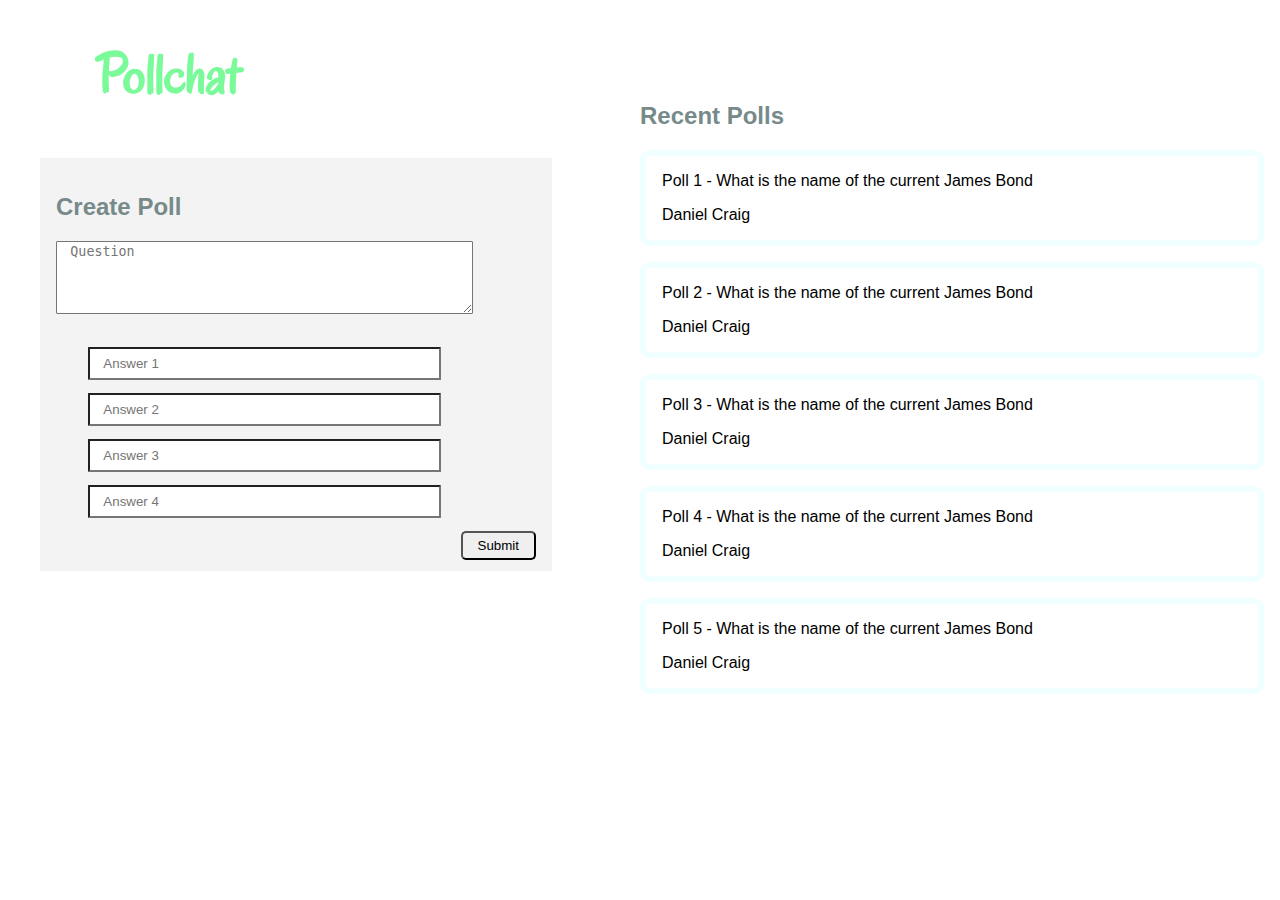
==== public/index.html @ 8012b990 "fix heading position on pages" ====
<!DOCTYPE html>
<head>
<title>Pollchat - Realtime polling in a flash</title>
<script type="application/json" src="main.js" ></script>
<link href="pollchat.css" rel="stylesheet" type="text/css">
<link href='http://fonts.googleapis.com/css?family=Oregano' rel='stylesheet' type='text/css'>
</head>
<body>
	<div id="left" class="poll-input">
		<h1 id="title" class="page-title">Pollchat</h1>
		<div id="hero" class="hero-unit">
			<h2 id="subtitle" class="subtitle">Create Poll</h2>
			<textarea class="data-entry question-entry" placeholder="Question"></textarea>
			<div class="poll-answers">
				<input class="data-entry" type="text" placeholder="Answer 1"></input>
				<input class="data-entry" type="text" placeholder="Answer 2"></input>
				<input class="data-entry" type="text" placeholder="Answer 3"></input>
				<input class="data-entry" type="text" placeholder="Answer 4"></input>
				<input type="submit" class="btn btn-submit btn-create"></input>
			</div>
		</div>
	</div>
	<div id="right" class="recent-polls">
		<h2 id="subtitle" class="subtitle">Recent Polls</h2>
		<div id="poll" class="recent-poll">
			<p class="top-poll-question">Poll 1 - What is the name of the current James Bond</p>
			<p class="top-answer">Daniel Craig</p>
		</div>
		<div id="poll" class="recent-poll">
			<p class="top-poll-question">Poll 2 - What is the name of the current James Bond</p>
			<p class="top-answer">Daniel Craig</p>
		</div>
		<div id="poll" class="recent-poll">
			<p class="top-poll-question">Poll 3 - What is the name of the current James Bond</p>
			<p class="top-answer">Daniel Craig</p>
		</div>
		<div id="poll" class="recent-poll">
			<p class="top-poll-question">Poll 4 - What is the name of the current James Bond</p>
			<p class="top-answer">Daniel Craig</p>
		</div>
		<div id="poll" class="recent-poll">
			<p class="top-poll-question">Poll 5 - What is the name of the current James Bond</p>
			<p class="top-answer">Daniel Craig</p>
		</div>
	</div>
</body>
</html>
---- public/pollchat.css ----
html {
	height : 100%;
}

body {
	display : inline;
	height : 100%;
	font-family : sans-serif;
}

.hero-unit {
	margin-top : 3em;
	background: rgb(243, 243, 243);
	padding: 1em;
	padding-bottom : 2.5em;
}

.btn {

}

.btn-submit {
	cursor: pointer;
	border-radius: 5px;
	padding: 5px 15px;
}

.btn-create {
	float : right;
}

.page-title {
	margin-left : 1em;
	color : rgb(123, 250, 154);
	font-family : 'Oregano', cursive;
	font-size : 3.5em;
}

.subtitle {
	color : rgb(119, 138, 138);
	font-size : 1.5em;
}

.data-entry {
	display : block;
	width : 25em;
	margin-bottom : 1em;
	height : 2em;
	border-radius : 1px;
	padding-left : 1em;
}

.data-box {
	display: block;
}

.text-super {
	font-size: x-large;
}

.sidebar-left {
	display : inline;
	float : left;
	width : 63%;
	padding-left : 2.5em;
}

.sidebar-right {
	float : right;
	width : 30%;
	margin-top : 5em;
	height : 100%;
}

.poll-question {
	margin-left : 10em;
	margin-bottom : 1em;
}

.chat-window {
	border-left-style : outset;
	padding-left : 0.5em;
	margin : auto;
	height : 100%;
}

.chat-username {
	margin-right : 10px;
	color : #ddc;
}

.chat-text {

}

.chat-comment {
	font-family : 'Flamenco', cursive;
}

#poll-options {
	list-style-type : none;
	padding : 0;
	margin-left : 0;
	display : inline;
}

.poll-options {
	list-style-type : none;
	margin-left : 3em;
	margin-bottom : 3em;
}

li.response {
	display : inline;
	padding : 1em;
}

li.response:hover {
	background-color : #cdc;
	border-radius: 6px;
}

.poll {
	padding-left: 10em;
}

.recent-polls {
	float : right;
	width : 50%;
	margin-top : 5%;
}

.poll-input {
	float : left;
	padding-right : 5em;
	margin-left : 2.5em;
	width : 40%;
}

.top-poll-question,
.top-poll-answer {
	display : inline;
}

.recent-poll {
	border-style : solid;
	border-width : 6px;
	border-color : azure;
	margin-bottom : 1em;
	margin-right : 1em;
	padding-left : 1em;
	padding-top : 1em;
	border-radius : 10px;
}

.question-entry {
	margin-bottom : 2.5em;
	width : 30em;
	height : 5em;
	border-radius : none;
	max-width : 34.25em;
	max-height : 15em;
}

.poll-answers {
	margin-left : 2em;
}

.prose {
	font-family : 'Fanwood Text', serif;
	font-size : large;
	line-height : 1.5;
}

.declaration {
	margin-top 
}

.links {
	padding-top : 1em;
}

a.link {
	display: block;
	padding-bottom: 0.5em;
	color : #daa;
}

a.main-page-link {
	font-size: larger;
	text-decoration: none;
}

a.main-page-link:hover {
	border-radius: 6px;
	text-decoration: underline;
}

.login-header {
	padding-left : 2.5em;
	float : left;
}

.login-body {
	margin-top : 8em;
}
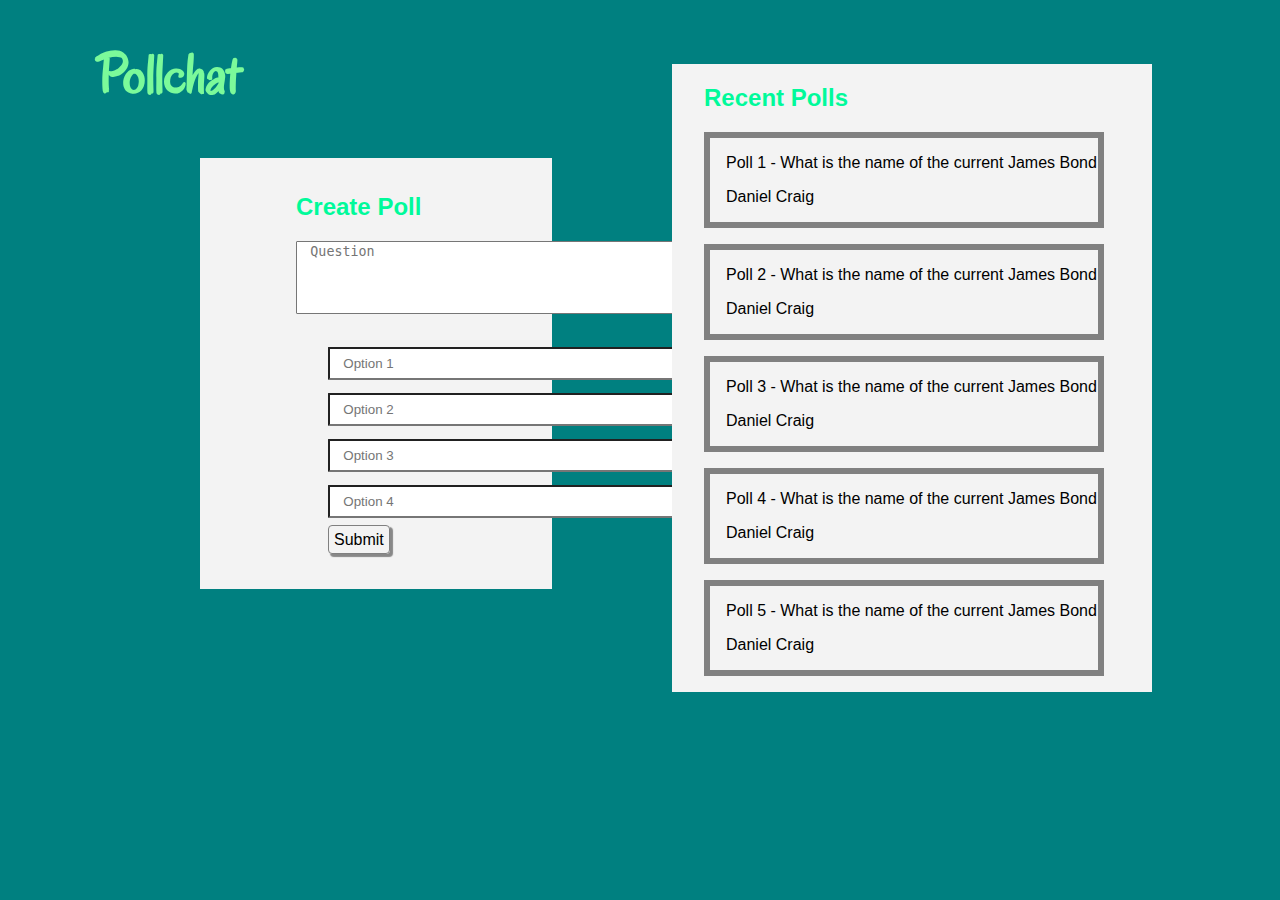
==== commit c499176f: "Fixes for layout and function of chat and links" ====
--- a/public/index.html
+++ b/public/index.html
@@ -1,5 +1,6 @@
 <!DOCTYPE html>
 <head>
+<meta charset="utf-8"/>
 <title>Pollchat - Realtime polling in a flash</title>
 <script type="application/json" src="main.js" ></script>
 <link href="pollchat.css" rel="stylesheet" type="text/css">
@@ -8,37 +9,39 @@
 <body>
 	<div id="left" class="poll-input">
 		<h1 id="title" class="page-title">Pollchat</h1>
-		<div id="hero" class="hero-unit">
-			<h2 id="subtitle" class="subtitle">Create Poll</h2>
-			<textarea class="data-entry question-entry" placeholder="Question"></textarea>
-			<div class="poll-answers">
-				<input class="data-entry" type="text" placeholder="Answer 1"></input>
-				<input class="data-entry" type="text" placeholder="Answer 2"></input>
-				<input class="data-entry" type="text" placeholder="Answer 3"></input>
-				<input class="data-entry" type="text" placeholder="Answer 4"></input>
-				<input type="submit" class="btn btn-submit btn-create"></input>
+		<div id="hero" class="hero-unit hero-poll">
+			<div id="poll-creation" class="poll-create-options">
+				<h2 id="subtitle-createpoll" class="subtitle">Create Poll</h2>
+				<textarea class="data-entry question-entry" placeholder="Question" alt="Poll Question"></textarea>
+				<div class="poll-answers">
+					<input class="data-entry" type="text" placeholder="Option 1" alt="Option 1"/>
+					<input class="data-entry" type="text" placeholder="Option 2" alt="Option 2"/>
+					<input class="data-entry" type="text" placeholder="Option 3" alt="Option 3"/>
+					<input class="data-entry" type="text" placeholder="Option 4" alt="Option 4"/>
+					<a href="poll.html" class="btn-custom btn-create" onclick="createPoll();">Submit</a>
+				</div>
 			</div>
 		</div>
 	</div>
 	<div id="right" class="recent-polls">
-		<h2 id="subtitle" class="subtitle">Recent Polls</h2>
-		<div id="poll" class="recent-poll">
+		<h2 id="subtitle-recentpoll" class="subtitle">Recent Polls</h2>
+		<div id="poll-1" class="recent-poll">
 			<p class="top-poll-question">Poll 1 - What is the name of the current James Bond</p>
 			<p class="top-answer">Daniel Craig</p>
 		</div>
-		<div id="poll" class="recent-poll">
+		<div id="poll-2" class="recent-poll">
 			<p class="top-poll-question">Poll 2 - What is the name of the current James Bond</p>
 			<p class="top-answer">Daniel Craig</p>
 		</div>
-		<div id="poll" class="recent-poll">
+		<div id="poll-3" class="recent-poll">
 			<p class="top-poll-question">Poll 3 - What is the name of the current James Bond</p>
 			<p class="top-answer">Daniel Craig</p>
 		</div>
-		<div id="poll" class="recent-poll">
+		<div id="poll-4" class="recent-poll">
 			<p class="top-poll-question">Poll 4 - What is the name of the current James Bond</p>
 			<p class="top-answer">Daniel Craig</p>
 		</div>
-		<div id="poll" class="recent-poll">
+		<div id="poll-5" class="recent-poll">
 			<p class="top-poll-question">Poll 5 - What is the name of the current James Bond</p>
 			<p class="top-answer">Daniel Craig</p>
 		</div>
--- a/public/pollchat.css
+++ b/public/pollchat.css
@@ -6,6 +6,7 @@
 	display : inline;
 	height : 100%;
 	font-family : sans-serif;
+	background-color: #008080;
 }
 
 .hero-unit {
@@ -16,28 +17,52 @@
 }
 
 .btn {
-
-}
-
-.btn-submit {
 	cursor: pointer;
 	border-radius: 5px;
 	padding: 5px 15px;
 }
 
+.btn-submit {
+	
+}
+
 .btn-create {
-	float : right;
+	margin-right: 7em;
+}
+
+.btn-send {
+	display : inline;
+}
+
+.btn-custom {
+	padding: 5px;
+	border-radius: 4px;
+	border-style: solid;
+	border-color: gray;
+	border-width: 1px;
+	box-shadow: 2.5px 2.55px 1px #888;
+}
+
+a.btn-custom {
+	text-decoration: none;
+	color: black;
+}
+
+.btn-custom:hover {
+	background-color: teal;
+	color: white;
+	cursor: pointer;
 }
 
 .page-title {
 	margin-left : 1em;
-	color : rgb(123, 250, 154);
+	color : #7bfa9a;
 	font-family : 'Oregano', cursive;
 	font-size : 3.5em;
 }
 
 .subtitle {
-	color : rgb(119, 138, 138);
+	color : #00fa9a;
 	font-size : 1.5em;
 }
 
@@ -59,38 +84,52 @@
 }
 
 .sidebar-left {
-	display : inline;
-	float : left;
+	display : inline-block;
 	width : 63%;
 	padding-left : 2.5em;
+	margin-right: 2em;
 }
 
 .sidebar-right {
-	float : right;
-	width : 30%;
-	margin-top : 5em;
-	height : 100%;
+	display: inline-block;
+	width : 25%;
+	margin-right: 3em;
+	padding-bottom: 2em;
+	padding-left: 2em;
+	background-color: rgb(243, 243, 243);
 }
 
 .poll-question {
-	margin-left : 10em;
+	text-align: center;
 	margin-bottom : 1em;
 }
 
 .chat-window {
 	border-left-style : outset;
 	padding-left : 0.5em;
-	margin : auto;
-	height : 100%;
+	margin-right: 2.5em;
+	margin-bottom : 2em;
+	padding-top: 0.5em;
+	padding-bottom: 0.5em;
+	font-size: 1.25em;
+}
+
+.chat-block {
+	padding-top: 2.5em;
+	position: fixed;
+	margin-top: 10em;
 }
 
 .chat-username {
 	margin-right : 10px;
-	color : #ddc;
 }
 
 .chat-text {
 
+}
+
+.chat-entry {
+	display: inline;
 }
 
 .chat-comment {
@@ -106,7 +145,7 @@
 
 .poll-options {
 	list-style-type : none;
-	margin-left : 3em;
+	text-align: center;
 	margin-bottom : 3em;
 }
 
@@ -121,13 +160,16 @@
 }
 
 .poll {
-	padding-left: 10em;
+	text-align: center;
 }
 
 .recent-polls {
 	float : right;
-	width : 50%;
+	width : 35%;
 	margin-top : 5%;
+	background-color: rgb(243, 243, 243);
+	margin-right: 10%;
+	padding-left: 2em;
 }
 
 .poll-input {
@@ -137,6 +179,10 @@
 	width : 40%;
 }
 
+.hero-poll {
+	margin-left: 10em;
+}
+
 .top-poll-question,
 .top-poll-answer {
 	display : inline;
@@ -145,19 +191,17 @@
 .recent-poll {
 	border-style : solid;
 	border-width : 6px;
-	border-color : azure;
+	border-color : grey;
 	margin-bottom : 1em;
-	margin-right : 1em;
+	margin-right : 3em;
 	padding-left : 1em;
 	padding-top : 1em;
-	border-radius : 10px;
 }
 
 .question-entry {
 	margin-bottom : 2.5em;
 	width : 30em;
 	height : 5em;
-	border-radius : none;
 	max-width : 34.25em;
 	max-height : 15em;
 }
@@ -173,7 +217,7 @@
 }
 
 .declaration {
-	margin-top 
+
 }
 
 .links {
@@ -204,3 +248,11 @@
 .login-body {
 	margin-top : 8em;
 }
+
+.hidden {
+	display : none;
+}
+
+.poll-create-options {
+	padding-left: 5em;
+}
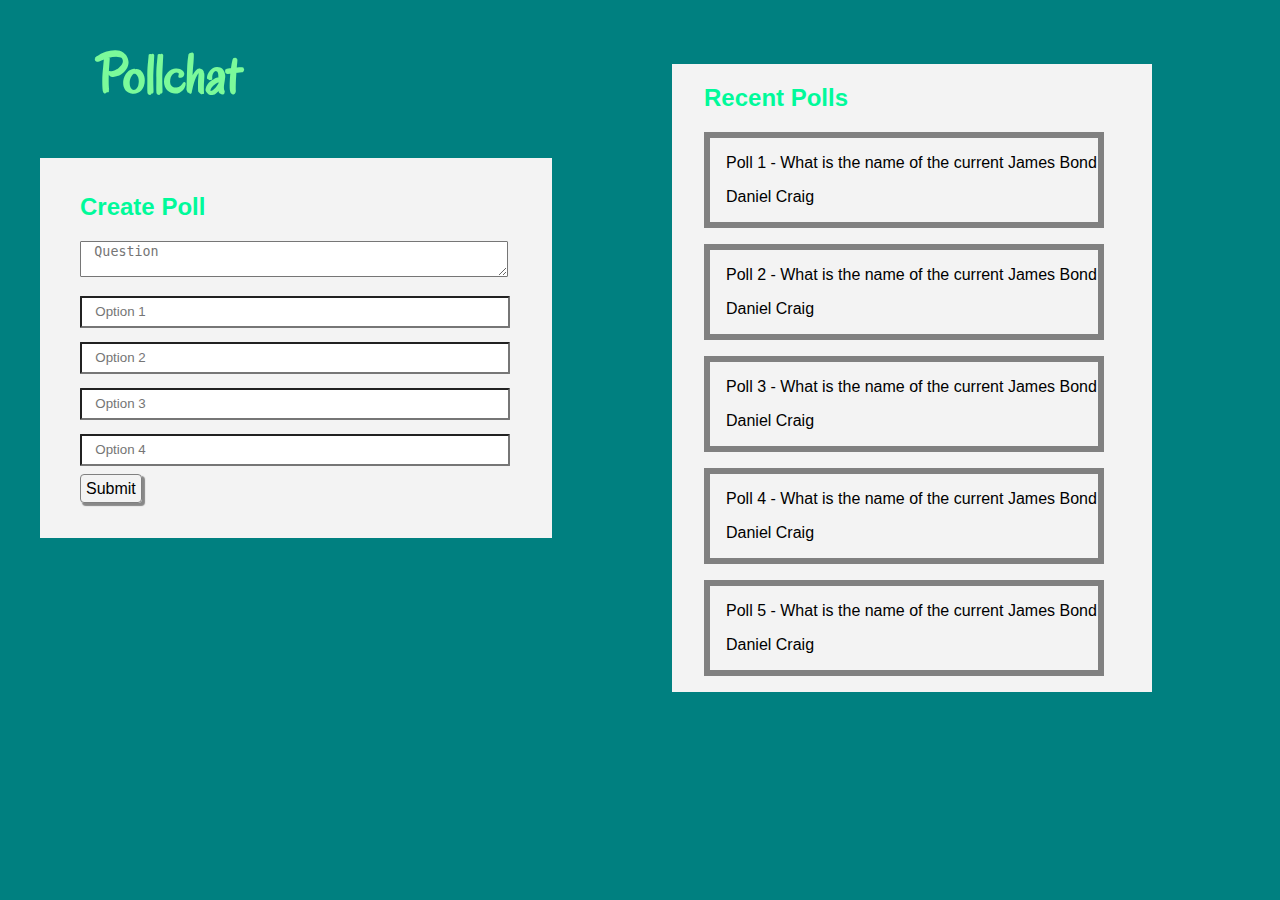
==== commit 11274472: "fix some style issues on uni machines - use % instead of em in some cases" ====
--- a/public/index.html
+++ b/public/index.html
@@ -14,10 +14,10 @@
 				<h2 id="subtitle-createpoll" class="subtitle">Create Poll</h2>
 				<textarea class="data-entry question-entry" placeholder="Question" alt="Poll Question"></textarea>
 				<div class="poll-answers">
-					<input class="data-entry" type="text" placeholder="Option 1" alt="Option 1"/>
-					<input class="data-entry" type="text" placeholder="Option 2" alt="Option 2"/>
-					<input class="data-entry" type="text" placeholder="Option 3" alt="Option 3"/>
-					<input class="data-entry" type="text" placeholder="Option 4" alt="Option 4"/>
+					<input class="data-entry data-entry-large" type="text" placeholder="Option 1" alt="Option 1"/>
+					<input class="data-entry data-entry-large" type="text" placeholder="Option 2" alt="Option 2"/>
+					<input class="data-entry data-entry-large" type="text" placeholder="Option 3" alt="Option 3"/>
+					<input class="data-entry data-entry-large" type="text" placeholder="Option 4" alt="Option 4"/>
 					<a href="poll.html" class="btn-custom btn-create" onclick="createPoll();">Submit</a>
 				</div>
 			</div>
--- a/public/pollchat.css
+++ b/public/pollchat.css
@@ -14,6 +14,12 @@
 	background: rgb(243, 243, 243);
 	padding: 1em;
 	padding-bottom : 2.5em;
+}
+
+.login-unit {
+	padding-top: 2em;
+	padding-left: 1.5em;
+	padding-right: 1.5em;
 }
 
 .btn {
@@ -68,13 +74,17 @@
 
 .data-entry {
 	display : block;
-	width : 25em;
+	width : 60%;
 	margin-bottom : 1em;
 	height : 2em;
 	border-radius : 1px;
 	padding-left : 1em;
 }
 
+.data-entry-large {
+	width: 90%;
+}
+
 .data-box {
 	display: block;
 }
@@ -86,17 +96,22 @@
 .sidebar-left {
 	display : inline-block;
 	width : 63%;
-	padding-left : 2.5em;
-	margin-right: 2em;
+	padding-left : 2.5%;
+	margin-right: 1.5%;
 }
 
 .sidebar-right {
 	display: inline-block;
 	width : 25%;
-	margin-right: 3em;
-	padding-bottom: 2em;
-	padding-left: 2em;
+	margin-right: 2%;
+	padding-bottom: 1%;
+	padding-left: 1.5%;
 	background-color: rgb(243, 243, 243);
+}
+
+.sidebar-mainpage {
+	margin-top: 10em;
+	float: right;
 }
 
 .poll-question {
@@ -180,7 +195,7 @@
 }
 
 .hero-poll {
-	margin-left: 10em;
+
 }
 
 .top-poll-question,
@@ -191,7 +206,7 @@
 .recent-poll {
 	border-style : solid;
 	border-width : 6px;
-	border-color : grey;
+	border-color : gray;
 	margin-bottom : 1em;
 	margin-right : 3em;
 	padding-left : 1em;
@@ -199,15 +214,15 @@
 }
 
 .question-entry {
-	margin-bottom : 2.5em;
-	width : 30em;
-	height : 5em;
-	max-width : 34.25em;
-	max-height : 15em;
+	margin-bottom : 4%;
+	width : 90%;
+	height : 30%;
+	max-width : 90%;
+	max-height : 30%;
 }
 
 .poll-answers {
-	margin-left : 2em;
+
 }
 
 .prose {
@@ -241,18 +256,21 @@
 }
 
 .login-header {
-	padding-left : 2.5em;
+	padding-left: 2.5em;
 	float : left;
 }
 
 .login-body {
-	margin-top : 8em;
+	margin-top: 8em;
+	margin-left: 40%;
+	width: 21%;
+	text-align: center;
 }
 
 .hidden {
-	display : none;
+	display: none;
 }
 
 .poll-create-options {
-	padding-left: 5em;
-}
+	padding-left: 5%;
+}
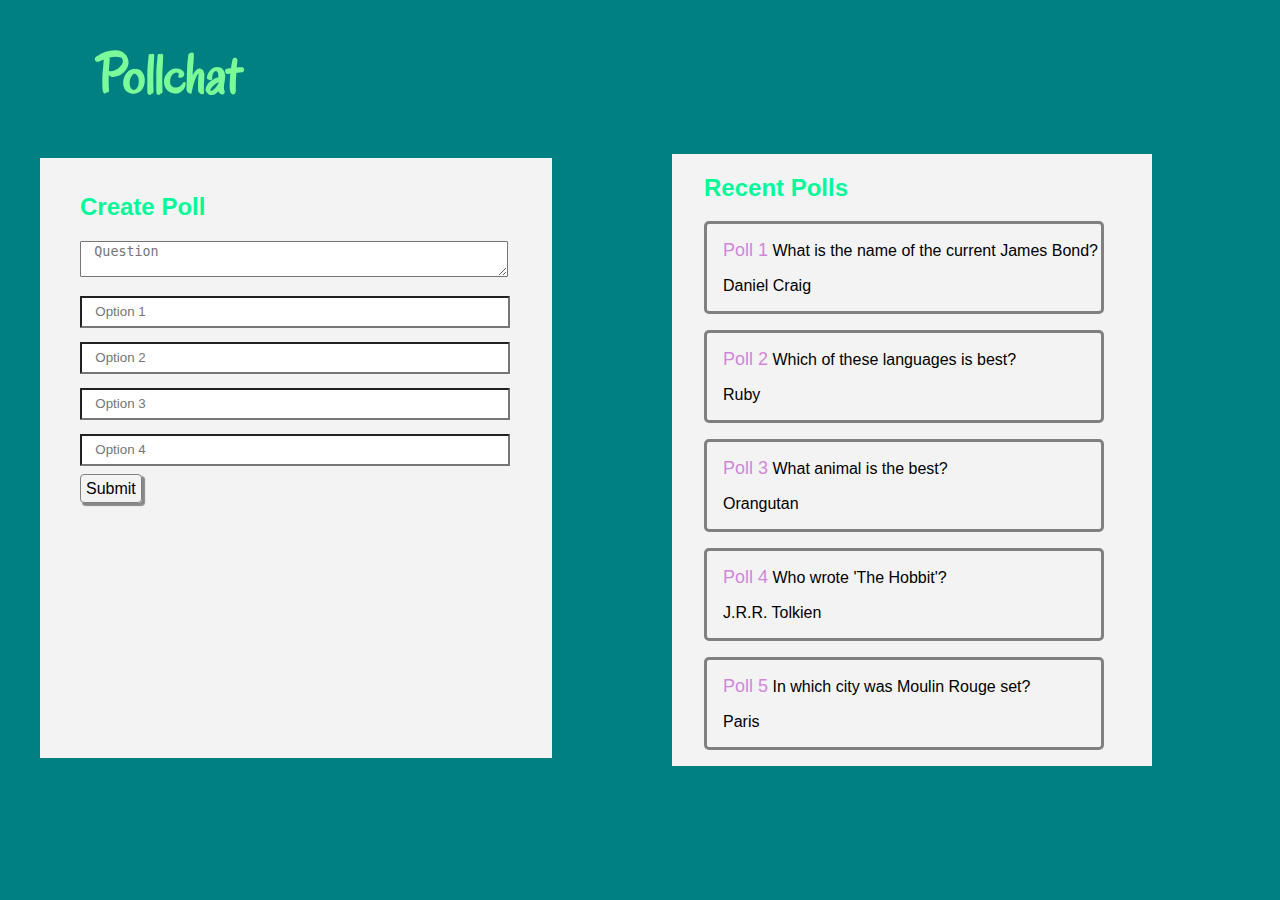
==== commit 07792d62: "update index page to use different questions and fix some style issues" ====
--- a/public/index.html
+++ b/public/index.html
@@ -12,12 +12,12 @@
 		<div id="hero" class="hero-unit hero-poll">
 			<div id="poll-creation" class="poll-create-options">
 				<h2 id="subtitle-createpoll" class="subtitle">Create Poll</h2>
-				<textarea class="data-entry question-entry" placeholder="Question" alt="Poll Question"></textarea>
+				<textarea class="data-entry question-entry" placeholder="Question"></textarea>
 				<div class="poll-answers">
-					<input class="data-entry data-entry-large" type="text" placeholder="Option 1" alt="Option 1"/>
-					<input class="data-entry data-entry-large" type="text" placeholder="Option 2" alt="Option 2"/>
-					<input class="data-entry data-entry-large" type="text" placeholder="Option 3" alt="Option 3"/>
-					<input class="data-entry data-entry-large" type="text" placeholder="Option 4" alt="Option 4"/>
+					<input class="data-entry data-entry-large" type="text" placeholder="Option 1"/>
+					<input class="data-entry data-entry-large" type="text" placeholder="Option 2"/>
+					<input class="data-entry data-entry-large" type="text" placeholder="Option 3"/>
+					<input class="data-entry data-entry-large" type="text" placeholder="Option 4"/>
 					<a href="poll.html" class="btn-custom btn-create" onclick="createPoll();">Submit</a>
 				</div>
 			</div>
@@ -26,24 +26,29 @@
 	<div id="right" class="recent-polls">
 		<h2 id="subtitle-recentpoll" class="subtitle">Recent Polls</h2>
 		<div id="poll-1" class="recent-poll">
-			<p class="top-poll-question">Poll 1 - What is the name of the current James Bond</p>
+			<p class="poll-number">Poll 1</p>
+			<p class="top-poll-question">What is the name of the current James Bond?</p>
 			<p class="top-answer">Daniel Craig</p>
 		</div>
 		<div id="poll-2" class="recent-poll">
-			<p class="top-poll-question">Poll 2 - What is the name of the current James Bond</p>
-			<p class="top-answer">Daniel Craig</p>
+			<p class="poll-number">Poll 2</p>
+			<p class="top-poll-question">Which of these languages is best?</p>
+			<p class="top-answer">Ruby</p>
 		</div>
 		<div id="poll-3" class="recent-poll">
-			<p class="top-poll-question">Poll 3 - What is the name of the current James Bond</p>
-			<p class="top-answer">Daniel Craig</p>
+			<p class="poll-number">Poll 3</p>
+			<p class="top-poll-question">What animal is the best?</p>
+			<p class="top-answer">Orangutan</p>
 		</div>
 		<div id="poll-4" class="recent-poll">
-			<p class="top-poll-question">Poll 4 - What is the name of the current James Bond</p>
-			<p class="top-answer">Daniel Craig</p>
+			<p class="poll-number">Poll 4</p>
+			<p class="top-poll-question">Who wrote 'The Hobbit'?</p>
+			<p class="top-answer">J.R.R. Tolkien</p>
 		</div>
 		<div id="poll-5" class="recent-poll">
-			<p class="top-poll-question">Poll 5 - What is the name of the current James Bond</p>
-			<p class="top-answer">Daniel Craig</p>
+			<p class="poll-number">Poll 5</p>
+			<p class="top-poll-question">In which city was Moulin Rouge set?</p>
+			<p class="top-answer">Paris</p>
 		</div>
 	</div>
 </body>
--- a/public/pollchat.css
+++ b/public/pollchat.css
@@ -1,19 +1,24 @@
 html {
-	height : 100%;
+	height: 100%;
 }
 
 body {
-	display : inline;
-	height : 100%;
-	font-family : sans-serif;
+	display: inline;
+	height: 100%;
+	font-family: sans-serif;
 	background-color: #008080;
 }
 
 .hero-unit {
-	margin-top : 3em;
+	margin-top: 3em;
 	background: rgb(243, 243, 243);
 	padding: 1em;
-	padding-bottom : 2.5em;
+	padding-bottom: 2.5em;
+}
+
+.hero-poll {
+	height: 34em;
+	margin-bottom: 2%;
 }
 
 .login-unit {
@@ -37,7 +42,7 @@
 }
 
 .btn-send {
-	display : inline;
+	display: inline;
 }
 
 .btn-custom {
@@ -61,24 +66,24 @@
 }
 
 .page-title {
-	margin-left : 1em;
-	color : #7bfa9a;
-	font-family : 'Oregano', cursive;
-	font-size : 3.5em;
+	margin-left: 1em;
+	color: #7bfa9a;
+	font-family: 'Oregano', cursive;
+	font-size: 3.5em;
 }
 
 .subtitle {
-	color : #00fa9a;
-	font-size : 1.5em;
+	color: #00fa9a;
+	font-size: 1.5em;
 }
 
 .data-entry {
-	display : block;
-	width : 60%;
-	margin-bottom : 1em;
-	height : 2em;
-	border-radius : 1px;
-	padding-left : 1em;
+	display: block;
+	width: 60%;
+	margin-bottom: 1em;
+	height: 2em;
+	border-radius: 1px;
+	padding-left: 1em;
 }
 
 .data-entry-large {
@@ -94,15 +99,15 @@
 }
 
 .sidebar-left {
-	display : inline-block;
-	width : 63%;
-	padding-left : 2.5%;
+	display: inline-block;
+	width: 63%;
+	padding-left: 2.5%;
 	margin-right: 1.5%;
 }
 
 .sidebar-right {
 	display: inline-block;
-	width : 25%;
+	width: 25%;
 	margin-right: 2%;
 	padding-bottom: 1%;
 	padding-left: 1.5%;
@@ -115,15 +120,15 @@
 }
 
 .poll-question {
-	text-align: center;
-	margin-bottom : 1em;
+	text-align: left;
+	margin-bottom: 3%;
 }
 
 .chat-window {
-	border-left-style : outset;
-	padding-left : 0.5em;
+	border-left-style: outset;
+	padding-left: 0.5em;
 	margin-right: 2.5em;
-	margin-bottom : 2em;
+	margin-bottom: 2em;
 	padding-top: 0.5em;
 	padding-bottom: 0.5em;
 	font-size: 1.25em;
@@ -136,7 +141,7 @@
 }
 
 .chat-username {
-	margin-right : 10px;
+	margin-right: 10px;
 }
 
 .chat-text {
@@ -148,50 +153,51 @@
 }
 
 .chat-comment {
-	font-family : 'Flamenco', cursive;
+	font-family: 'Flamenco', cursive;
 }
 
 #poll-options {
-	list-style-type : none;
-	padding : 0;
-	margin-left : 0;
-	display : inline;
+	display: inline-block;
+	width: 30%;
 }
 
 .poll-options {
-	list-style-type : none;
-	text-align: center;
-	margin-bottom : 3em;
+	list-style-type: none;
+	margin-bottom: 3em;
 }
 
 li.response {
-	display : inline;
-	padding : 1em;
+	display: block;
+	padding-bottom: 7.5%;
+	padding-top: 7.5%;
+	margin-bottom: 5%;
+	padding-left: 4%;
 }
 
 li.response:hover {
-	background-color : #cdc;
+	background-color: #cdc;
 	border-radius: 6px;
 }
 
 .poll {
-	text-align: center;
+	display: inline-block;
+	float: right;
 }
 
 .recent-polls {
-	float : right;
-	width : 35%;
-	margin-top : 5%;
+	float: right;
+	width: 35%;
+	margin-top: 12%;
 	background-color: rgb(243, 243, 243);
 	margin-right: 10%;
 	padding-left: 2em;
 }
 
 .poll-input {
-	float : left;
-	padding-right : 5em;
-	margin-left : 2.5em;
-	width : 40%;
+	float: left;
+	padding-right: 5em;
+	margin-left: 2.5em;
+	width: 40%;
 }
 
 .hero-poll {
@@ -200,25 +206,32 @@
 
 .top-poll-question,
 .top-poll-answer {
-	display : inline;
+	display: inline;
+}
+
+.poll-number {
+	display: inline;
+	font-size: large;
+	color: #D087DA;
 }
 
 .recent-poll {
-	border-style : solid;
-	border-width : 6px;
-	border-color : gray;
-	margin-bottom : 1em;
-	margin-right : 3em;
-	padding-left : 1em;
-	padding-top : 1em;
+	border-style: solid;
+	border-width: 3px;
+	border-color: gray;
+	margin-bottom: 1em;
+	margin-right: 3em;
+	padding-left: 1em;
+	padding-top: 1em;
+	border-radius: 5px;
 }
 
 .question-entry {
-	margin-bottom : 4%;
-	width : 90%;
-	height : 30%;
-	max-width : 90%;
-	max-height : 30%;
+	margin-bottom: 4%;
+	width: 90%;
+	height: 30%;
+	max-width: 90%;
+	max-height: 30%;
 }
 
 .poll-answers {
@@ -226,9 +239,9 @@
 }
 
 .prose {
-	font-family : 'Fanwood Text', serif;
-	font-size : large;
-	line-height : 1.5;
+	font-family: 'Fanwood Text', serif;
+	font-size: large;
+	line-height: 1.5;
 }
 
 .declaration {
@@ -242,7 +255,7 @@
 a.link {
 	display: block;
 	padding-bottom: 0.5em;
-	color : #daa;
+	color: #daa;
 }
 
 a.main-page-link {
@@ -257,7 +270,7 @@
 
 .login-header {
 	padding-left: 2.5em;
-	float : left;
+	float: left;
 }
 
 .login-body {
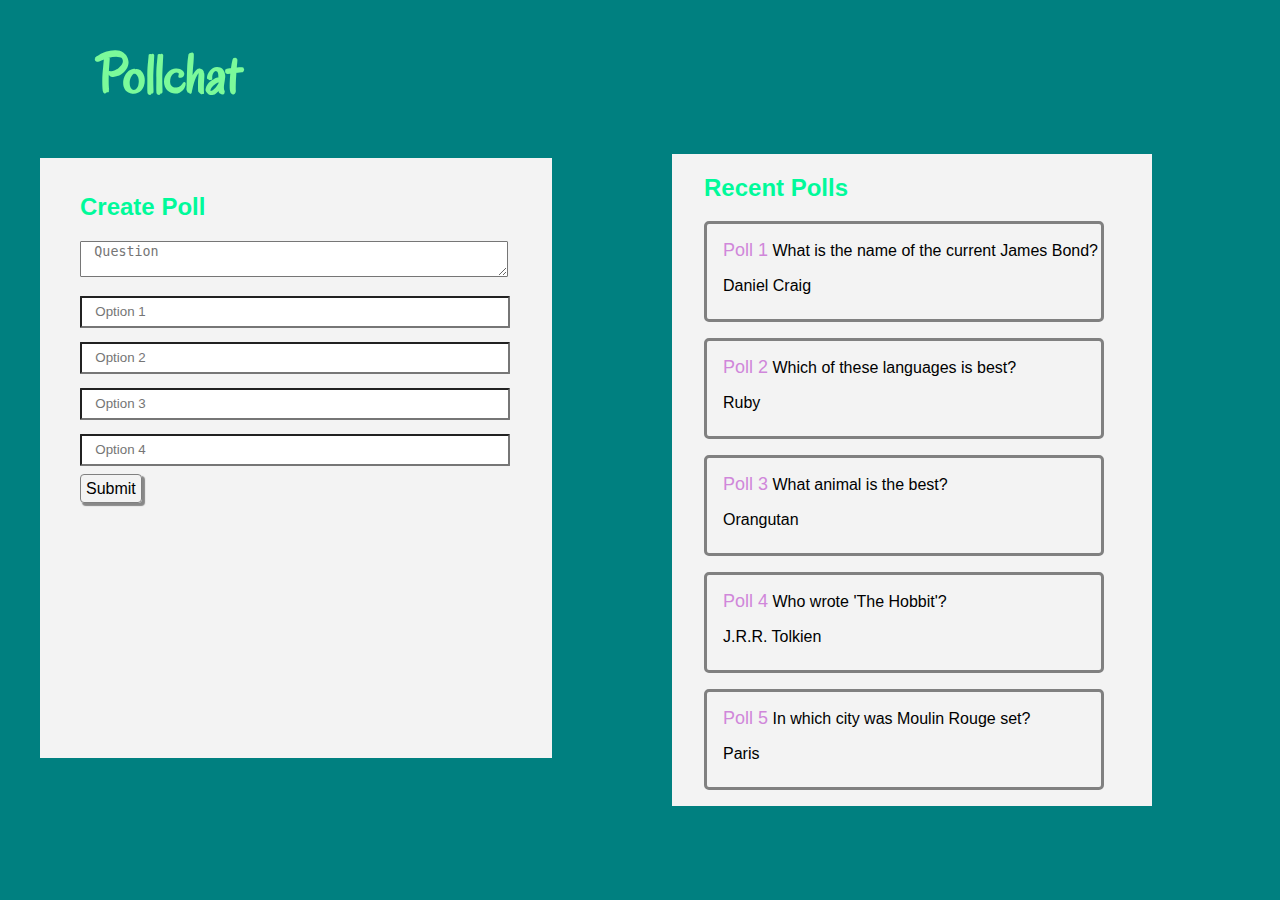
==== commit 064db5fb: "fix index so poll list are links" ====
--- a/public/index.html
+++ b/public/index.html
@@ -25,31 +25,31 @@
 	</div>
 	<div id="right" class="recent-polls">
 		<h2 id="subtitle-recentpoll" class="subtitle">Recent Polls</h2>
-		<div id="poll-1" class="recent-poll">
+		<a id="poll-1" class="recent-poll link poll-link" href="poll.html">
 			<p class="poll-number">Poll 1</p>
 			<p class="top-poll-question">What is the name of the current James Bond?</p>
 			<p class="top-answer">Daniel Craig</p>
-		</div>
-		<div id="poll-2" class="recent-poll">
+		</a>
+		<a id="poll-2" class="recent-poll link poll-link" href="#">
 			<p class="poll-number">Poll 2</p>
 			<p class="top-poll-question">Which of these languages is best?</p>
 			<p class="top-answer">Ruby</p>
-		</div>
-		<div id="poll-3" class="recent-poll">
+		</a>
+		<a id="poll-3" class="recent-poll link poll-link" href="#">
 			<p class="poll-number">Poll 3</p>
 			<p class="top-poll-question">What animal is the best?</p>
 			<p class="top-answer">Orangutan</p>
-		</div>
-		<div id="poll-4" class="recent-poll">
+		</a>
+		<a id="poll-4" class="recent-poll link poll-link" href="#">
 			<p class="poll-number">Poll 4</p>
 			<p class="top-poll-question">Who wrote 'The Hobbit'?</p>
 			<p class="top-answer">J.R.R. Tolkien</p>
-		</div>
-		<div id="poll-5" class="recent-poll">
+		</a>
+		<a id="poll-5" class="recent-poll link poll-link" href="#">
 			<p class="poll-number">Poll 5</p>
 			<p class="top-poll-question">In which city was Moulin Rouge set?</p>
 			<p class="top-answer">Paris</p>
-		</div>
+		</a>
 	</div>
 </body>
 </html>
--- a/public/pollchat.css
+++ b/public/pollchat.css
@@ -268,6 +268,16 @@
 	text-decoration: underline;
 }
 
+a.poll-link {
+	color: black;
+	text-decoration: none;
+}
+
+a.poll-link:hover {
+	border-radius: 6px;
+	background-color: azure;
+}
+
 .login-header {
 	padding-left: 2.5em;
 	float: left;
